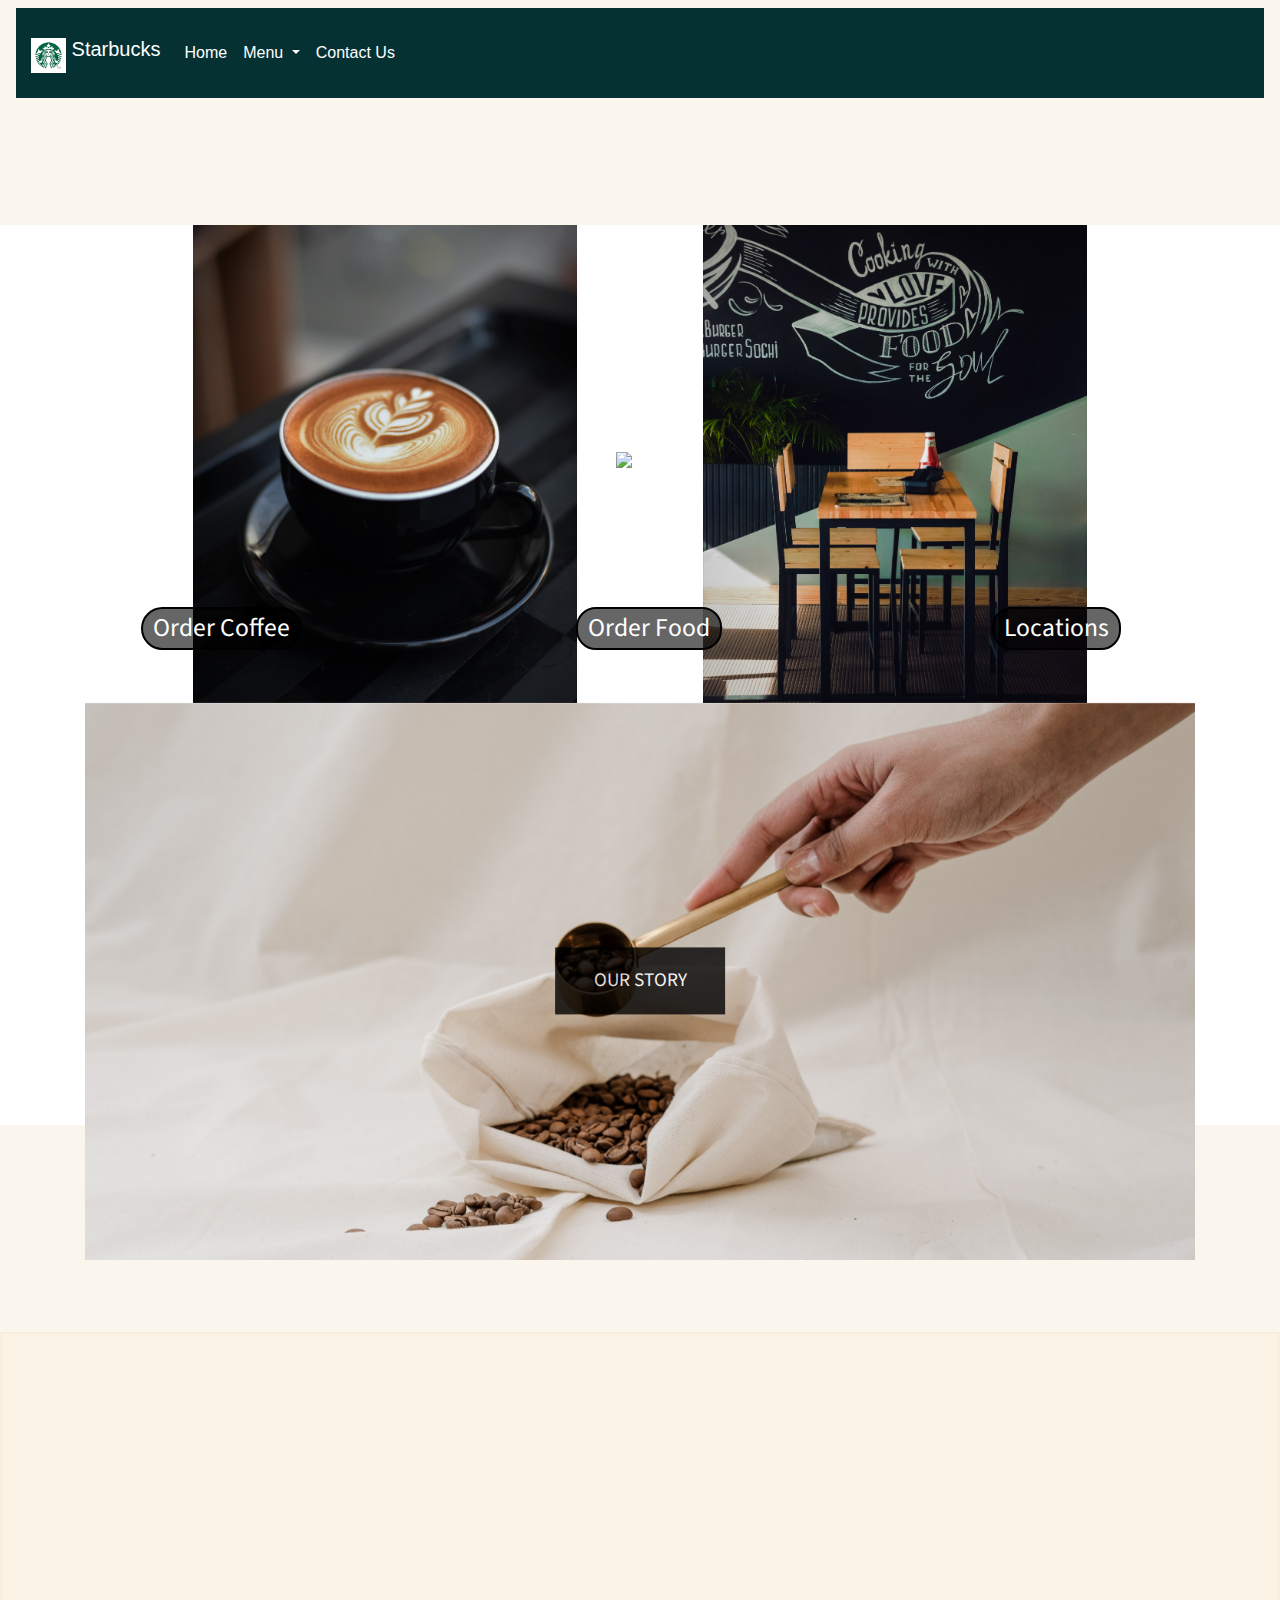
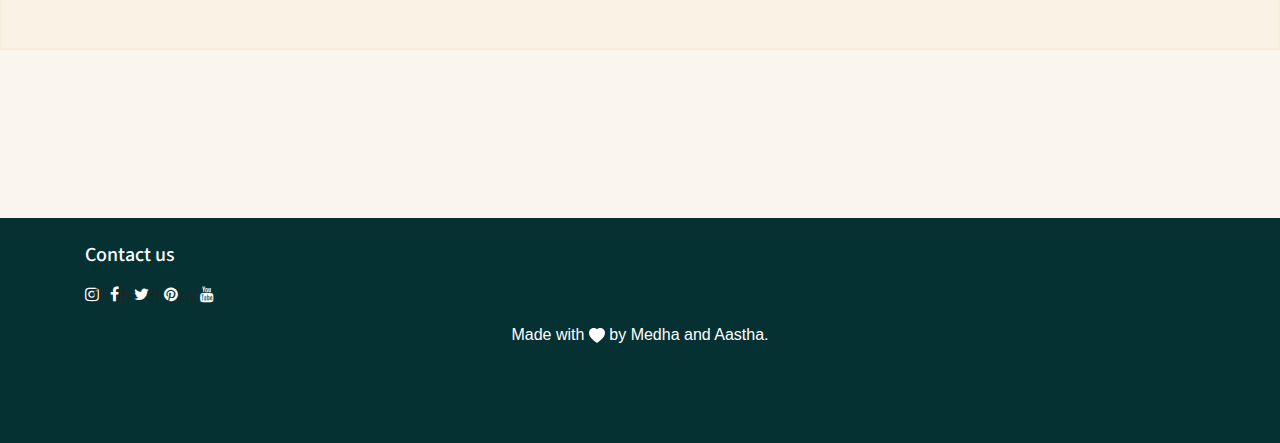
==== index.html @ 7cfb741b "initial commit" ====
<!DOCTYPE html>
<html lang="en">

<head>
    <meta charset="UTF-8">
    <meta http-equiv="X-UA-Compatible" content="IE=edge">
    <meta name="viewport" content="width=device-width, initial-scale=1.0">
    <link rel="stylesheet" href="style.css">
    <title>Starbucks Coffee Company</title>
    <link rel="stylesheet" href="style.css">
    <!-- Bootstrap CSS -->
    <link href="https://cdn.jsdelivr.net/npm/bootstrap@5.0.0-beta3/dist/css/bootstrap.min.css" rel="stylesheet" integrity="sha384-eOJMYsd53ii+scO/bJGFsiCZc+5NDVN2yr8+0RDqr0Ql0h+rP48ckxlpbzKgwra6" crossorigin="anonymous">
    <link rel="stylesheet" href="https://maxcdn.bootstrapcdn.com/bootstrap/4.5.2/css/bootstrap.min.css">
    <script src="https://ajax.googleapis.com/ajax/libs/jquery/3.5.1/jquery.min.js"></script>
    <link rel="stylesheet" href="https://cdnjs.cloudflare.com/ajax/libs/font-awesome/4.7.0/css/font-awesome.min.css">
    <script src="https://cdnjs.cloudflare.com/ajax/libs/popper.js/1.16.0/umd/popper.min.js"></script>
    <script src="https://maxcdn.bootstrapcdn.com/bootstrap/4.5.2/js/bootstrap.min.js"></script>
    <link rel="preconnect" href="https://fonts.gstatic.com">
    <link href="https://fonts.googleapis.com/css2?family=Source+Sans+Pro&display=swap" rel="stylesheet">
    <style>
      .fa-instagram {
  background: rgb(5, 49, 51);
  color: white;
  width: 5px;
}
.fa-facebook {
  background:rgb(5, 49, 51) ;
  color: white;
  width: 5px;
}
.fa-twitter {
  background: rgb(5, 49, 51);
  color: white;
}
.fa-pinterest {
  background: rgb(5, 49, 51);
  color: white;
}
.fa-youtube {
  background: rgb(5, 49, 51);
  color: white;
  width: 5px;
}
    </style>
</head>

<body>
   <!-- <span class="sheader">
    <h1 id="coffee">Coffee</h1>
    <h1 id="food">Food</h1>
    <h1 id="extra">Extra</h1>
    </span> -->
     <nav class="navbar navbar-expand-sm navbar-dark fixed-top navbar-expand-sm">
        <div class="container-fluid navi">
            <a class="navbar-brand" href="#">
              <img src="/navbarlogo.png" alt="" width="35" height="35" class="d-inline-block align-text-top">
             <span class="text-white">Starbucks</span> 
            </a>
            <button class="navbar-toggler" type="button" data-bs-toggle="collapse" data-bs-target="#navbarScroll" aria-controls="navbarScroll" aria-expanded="false" aria-label="Toggle navigation">
                <span class="navbar-toggler-icon"></span>
            </button>
            <div class="collapse navbar-collapse" id="navbarScroll">
                <ul class="navbar-nav me-auto my-2 my-lg-0 navbar-nav-scroll" style="--bs-scroll-height: 100px;">
                  <li class="nav-item">
                    <a class="nav-link active text-white" aria-current="page" href="#">Home</a>
                  </li>
                  
                  <li class="nav-item dropdown">
                    <a class="nav-link dropdown-toggle text-white" href="#" id="navbarScrollingDropdown" role="button" data-bs-toggle="dropdown" aria-expanded="false">
                      Menu
                    </a>
                    <ul class="dropdown-menu" aria-labelledby="navbarScrollingDropdown">
                      <li><a class="dropdown-item" href="/coffee.html">Coffee</a></li>
                      <li><a class="dropdown-item" href="/food.html">Food</a></li>
                    </ul>
                  </li>
                 
                  <li class="nav-item">
                    <a class="nav-link text-white" href="#contactus">Contact Us</a>
                  </li>
                  </ul>
            
            
          </div>
     </nav>
    
    <div class="sheader">
        <img  width="30%" src="coffee2.jpg" alt="coffee"/> 
        <span>&nbsp&nbsp&nbsp&nbsp&nbsp&nbsp&nbsp&nbsp&nbsp&nbsp&nbsp</span>
        <img width="30%" src="food3.jpg" alt="food" />
        <span>&nbsp&nbsp&nbsp&nbsp&nbsp&nbsp&nbsp&nbsp&nbsp&nbsp&nbsp</span>
        <img width="30%" src="location2.jpg" alt="Locations" />
        <a id="coffee" href="coffee.html"> &nbsp; Order Coffee &nbsp;</a>
        <a id="food" href="food.html"> &nbsp; Order Food &nbsp;</a>
        <a id="locations" href="locations.html"> &nbsp; Locations &nbsp;</a> 


        <div class="container">
            <img src="story2.jpg" alt="Our Story" class="image" style="width:100%">
            <div class="middle">
                <div class="text">OUR STORY</div>
            </div>
        </div> 

       <br/>
    <br />
    <br />
       <div class="bottom">

       </div>
     </div>
     <div class="contact" id="contactus">
         <div class="container">
         <p class="contact_head"><h5 class="text-white">Contact us</h5></p>
         <p>
         <a href="https://www.instagram.com/starbucks/" class="fa fa-instagram"></a>
          fh
         <a href="https://www.facebook.com/Starbucks/" class="fa fa-facebook"></a>
         jh
         <a href="https://twitter.com/starbucks/" class="fa fa-twitter"></a>
         h
         <a href="https://www.pinterest.com/starbucks/" class="fa fa-pinterest"></a>
         uy
         <a href="https://www.youtube.com/channel/UCj4nCgtjKJppK_IZeY8TUJg" class="fa fa-youtube"></a>
        </p>
            
                    

         <!-- <ul class="flex sb-footer-iconMarginAdjust">\
         <li class="sm-mr1"><a aria-label="spotify" class="sb-iconButton relative inline-block" href="https://open.spotify.com/user/starbucks" style="min-width: 44px; min-height: 44px;"><svg viewBox="0 0 24 24" class="valign-middle absoluteCenter" preserveAspectRatio="xMidYMid meet" aria-hidden="true" focusable="false" style="width: 32px; height: 32px; overflow: visible; fill: currentcolor;"><path d="M12,0 C18.6274131,0 24,5.37261901 24,12.0000716 C24,18.627381 18.6274131,24 12,24 C5.37258694,24 0,18.627381 0,12.0000716 C0,5.37261901 5.37258694,0 12,0 Z M11.0669976,14 C9.95068692,14.0009568 8.6027256,14.1878544 7.49869423,14.4956294 C7.1391459,14.5957759 6.94143571,14.9349663 7.01538732,15.323911 C7.08630361,15.6969088 7.39839046,15.9206437 7.74883281,15.8300653 C8.54008748,15.6259451 9.33810265,15.4781174 10.1468794,15.4098647 C11.1130794,15.3282166 12.0741744,15.3684028 13.0286469,15.5672606 C14.1176396,15.7941848 15.1397171,16.2280998 16.0883949,16.8908526 C16.3912378,17.1024678 16.747061,16.996421 16.9174532,16.6588253 C17.0846722,16.3276084 16.9922326,15.9219194 16.6909074,15.7184371 C16.4242125,15.5382372 16.1546202,15.3615456 15.8770258,15.205585 C14.3588102,14.3530642 12.7453957,14.0017542 11.0669976,14 Z M10.1375115,11.0003442 L9.77055252,11.0048078 C8.68426674,11.0479717 7.61755495,11.2034929 6.57584646,11.49243 C6.14064634,11.6131584 5.91075895,11.9889467 6.03234638,12.3691822 C6.15507681,12.7528185 6.57698947,12.9458793 7.02147652,12.8358765 C7.38895345,12.7448397 7.75828776,12.6556341 8.1321941,12.5915421 C9.5848138,12.3422374 11.0434343,12.3367438 12.5037693,12.5345134 C14.0365424,12.7419621 15.4914481,13.1568596 16.8266238,13.8930018 C17.2083883,14.103459 17.6680202,13.9939794 17.8937642,13.6477519 C18.1073637,13.320098 17.9912056,12.8938209 17.614156,12.6938277 C17.2519655,12.5018134 16.8857744,12.313069 16.5065817,12.1523159 C14.6039028,11.3459341 12.5917809,11.001407 10.504792,11.0032382 C10.2600455,11.0032382 10.0148704,10.9949978 9.77055252,11.0048078 Z M11.0635356,7.01538228 C10.2184059,6.97905829 9.3745573,7.0079312 8.53227456,7.09284241 C7.5586031,7.1912587 6.59774312,7.36511712 5.66051317,7.67557859 C5.1689799,7.83857086 4.89609567,8.38560397 5.0370218,8.90997339 C5.18164902,9.44769266 5.68015742,9.75008213 6.17923521,9.59003924 C7.37155569,9.20770594 8.59405429,9.0489049 9.83078786,9.00947629 C11.1386962,8.96771922 12.4379213,9.07187905 13.7249043,9.33685791 C15.0971547,9.61953308 16.4163087,10.0659767 17.6311204,10.8388705 C17.7602315,10.9209876 17.918809,10.947532 18.0638633,11 C18.0668526,10.9917728 18.0701267,10.9835455 18.0732584,10.9753183 C18.1337569,10.9681777 18.195252,10.9664702 18.2544694,10.9528099 C18.6473544,10.8626208 18.9228009,10.5436216 18.9889935,10.1064919 C19.0467875,9.72508998 18.8742597,9.30969253 18.5354676,9.11099719 C18.0779559,8.84244802 17.6178819,8.57219131 17.1390177,8.35455782 C15.1965147,7.47176064 13.154794,7.1054161 11.0635356,7.01538228 Z"></path><circle class="sb-icon-hover" fill="transparent" cx="50%" cy="50%" r="75%">

         </circle></svg></a>
        </li>
        <li class="sm-mr1"><a aria-label="facebook" class="sb-iconButton relative inline-block" href="https://facebook.com/starbucks" style="min-width: 44px; min-height: 44px;"><svg viewBox="0 0 24 24" class="valign-middle absoluteCenter" preserveAspectRatio="xMidYMid meet" aria-hidden="true" focusable="false" style="width: 32px; height: 32px; overflow: visible; fill: currentcolor;"><path d="M11.9997802,0 C18.6169827,0 24,5.38345699 24,12.0002198 C24,18.6169827 18.6169827,24 11.9997802,24 C5.38301731,24 0,18.6169827 0,12.0002198 C0,5.38345699 5.38301731,0 11.9997802,0 Z M15.4043684,4.8 L12.7777895,4.8 C11.2364211,4.8 9.98636842,5.96104896 9.98636842,7.39365487 L9.98636842,9.44903723 L8.59515789,9.44903723 C8.48763158,9.44903723 8.4,9.53002017 8.4,9.6303686 L8.4,11.7623327 C8.4,11.862241 8.48763158,11.9432239 8.59515789,11.9432239 L9.98636842,11.9432239 L9.98636842,19.0186686 C9.98636842,19.1190171 10.074,19.2 10.1815263,19.2 L12.9639474,19.2 C13.0719474,19.2 13.1591053,19.1190171 13.1591053,19.0186686 L13.1591053,11.9432239 L15.1765263,11.9432239 C15.2778947,11.9432239 15.3626842,11.8714836 15.3707368,11.7772969 L15.5649474,9.64533284 C15.5748947,9.53970292 15.4844211,9.44903723 15.3702632,9.44903723 L13.1591053,9.44903723 L13.1591053,7.93632863 C13.1591053,7.58202824 13.4688947,7.29462681 13.8502105,7.29462681 L15.4043684,7.29462681 C15.5123684,7.29462681 15.6,7.21320374 15.6,7.11329543 L15.6,4.98133138 C15.6,4.88142307 15.5123684,4.8 15.4043684,4.8 Z"></path><circle class="sb-icon-hover" fill="transparent" cx="50%" cy="50%" r="75%">

        </circle></svg></a>
    </li>
    <li class="sm-mr1"><a aria-label="pinterest" class="sb-iconButton relative inline-block" href="https://www.pinterest.com/starbucks/" style="min-width: 44px; min-height: 44px;"><svg viewBox="0 0 24 24" class="valign-middle absoluteCenter" preserveAspectRatio="xMidYMid meet" aria-hidden="true" focusable="false" style="width: 32px; height: 32px; overflow: visible; fill: currentcolor;"><path d="M11.9997802,0 C18.6169827,0 24,5.38345699 24,12.0002198 C24,18.6169827 18.6169827,24 11.9997802,24 C5.38301731,24 0,18.6169827 0,12.0002198 C0,5.38345699 5.38301731,0 11.9997802,0 Z M16.7437635,9.80095875 C16.4076853,7.09999459 13.974973,5.72453915 11.3823151,6.04599103 C9.33308638,6.29999351 7.2896388,8.13734924 7.20446304,10.7614723 C7.15898457,12.1352202 7.45420918,13.2152643 8.40655904,13.7079011 C8.73839766,13.8799397 9.11455851,13.647282 9.1538704,13.2438663 C9.21707776,12.5937053 8.71874171,12.2918906 8.62315986,11.6344724 C8.11827183,8.17406221 12.2275208,5.81162572 14.3781126,8.22870476 C15.8661833,9.90298663 14.8864693,15.0504856 12.4865168,14.5160131 C10.1875419,14.0041661 13.6123015,9.9059749 11.7765903,9.10213176 C10.2854362,8.44855564 9.49303183,11.1017076 10.2002605,12.420386 C9.82795373,14.4553941 9.06985087,16.3845322 9.18046374,18.814845 C9.19780722,19.1905125 9.62831098,19.3377913 9.8410577,19.0449414 C10.5737235,18.0396038 10.8832083,16.5651088 11.1456729,15.0398132 C11.7349659,15.4359717 12.0506173,15.8487791 12.8017828,15.9128133 C15.5732712,16.14974 17.121466,12.8489885 16.7437635,9.80095875 Z"></path><circle class="sb-icon-hover" fill="transparent" cx="50%" cy="50%" r="75%">

    </circle></svg></a>
</li>
<li class="sm-mr1"><a aria-label="instagram" class="sb-iconButton relative inline-block" href="https://instagram.com/starbucks" style="min-width: 44px; min-height: 44px;">
    <svg viewBox="0 0 24 24" class="valign-middle absoluteCenter" preserveAspectRatio="xMidYMid meet" aria-hidden="true" focusable="false" style="width: 32px; height: 32px; overflow: visible; fill: currentcolor;">
        <path d="M11.9997802,0 C18.6169827,0 24,5.38345699 24,12.0002198 C24,18.6169827 18.6169827,24 11.9997802,24 C5.38301731,24 0,18.6169827 0,12.0002198 C0,5.38345699 5.38301731,0 11.9997802,0 Z M15,5 L9,5 C6.790861,5 5,6.790861 5,9 L5,9 L5,15 C5,17.209139 6.790861,19 9,19 L9,19 L15,19 C17.209139,19 19,17.209139 19,15 L19,15 L19,9 C19,6.790861 17.209139,5 15,5 L15,5 Z M14.7647059,6.23529412 C16.4215601,6.23529412 17.7647059,7.57843987 17.7647059,9.23529412 L17.7647059,9.23529412 L17.7647059,14.7647059 L17.7596132,14.9409787 C17.6683668,16.5157859 16.3623868,17.7647059 14.7647059,17.7647059 L14.7647059,17.7647059 L9.23529412,17.7647059 L9.05902133,17.7596132 C7.48421408,17.6683668 6.23529412,16.3623868 6.23529412,14.7647059 L6.23529412,14.7647059 L6.23529412,9.23529412 L6.24038681,9.05902133 C6.33163324,7.48421408 7.63761323,6.23529412 9.23529412,6.23529412 L9.23529412,6.23529412 Z M11.7941176,8.70588235 C9.86112102,8.70588235 8.29411765,10.2728857 8.29411765,12.2058824 C8.29411765,14.138879 9.86112102,15.7058824 11.7941176,15.7058824 C13.7271143,15.7058824 15.2941176,14.138879 15.2941176,12.2058824 C15.2941176,10.2728857 13.7271143,8.70588235 11.7941176,8.70588235 Z M11.7941176,9.94117647 C13.0448802,9.94117647 14.0588235,10.9551198 14.0588235,12.2058824 C14.0588235,13.4566449 13.0448802,14.4705882 11.7941176,14.4705882 C10.5433551,14.4705882 9.52941176,13.4566449 9.52941176,12.2058824 C9.52941176,10.9551198 10.5433551,9.94117647 11.7941176,9.94117647 Z M15.7058824,7.47058824 C15.2510596,7.47058824 14.8823529,7.83929491 14.8823529,8.29411765 C14.8823529,8.74894038 15.2510596,9.11764706 15.7058824,9.11764706 C16.1607051,9.11764706 16.5294118,8.74894038 16.5294118,8.29411765 C16.5294118,7.83929491 16.1607051,7.47058824 15.7058824,7.47058824 Z">

        </path>
        <circle class="sb-icon-hover" fill="transparent" cx="50%" cy="50%" r="75%"></circle></svg></a></li>
        <li class="sm-mr1"><a aria-label="youtube" class="sb-iconButton relative inline-block" href="https://www.youtube.com/starbucks" style="min-width: 44px; min-height: 44px;"><svg viewBox="0 0 24 24" class="valign-middle absoluteCenter" preserveAspectRatio="xMidYMid meet" aria-hidden="true" focusable="false" style="width: 32px; height: 32px; overflow: visible; fill: currentcolor;">
            <path d="M11.9997802,0 C18.6169827,0 24,5.38345699 24,12.0002198 C24,18.6169827 18.6169827,24 11.9997802,24 C5.38301731,24 0,18.6169827 0,12.0002198 C0,5.38345699 5.38301731,0 11.9997802,0 Z M16.1700158,7 L8.82998416,7 C7.26701245,7 6,8.25308368 6,9.79887301 L6,13.201127 C6,14.7469163 7.26701245,16 8.82998416,16 L16.1700158,16 C17.7329875,16 19,14.7469163 19,13.201127 L19,9.79887301 C19,8.25308368 17.7329875,7 16.1700158,7 Z M11.3262463,9.28078768 L14.5709798,11.3486057 C14.7141036,11.4390048 14.689657,11.6696954 14.5443107,11.7571306 L11.3218015,13.7217059 C11.1822335,13.8056832 11.0555556,13.6925608 11.0555556,13.5162084 L11.0555556,9.4838152 C11.0555556,9.30499291 11.1857894,9.19236451 11.3262463,9.28078768 Z">

            </path><circle class="sb-icon-hover" fill="transparent" cx="50%" cy="50%" r="75%"></circle></svg></a></li><li class="sm-mr1"><a aria-label="twitter" class="sb-iconButton relative inline-block" href="https://twitter.com/starbucks/" style="min-width: 44px; min-height: 44px;"><svg viewBox="0 0 24 24" class="valign-middle absoluteCenter" preserveAspectRatio="xMidYMid meet" aria-hidden="true" focusable="false" style="width: 32px; height: 32px; overflow: visible; fill: currentcolor;"><path d="M11.9997256,5.63636363e-05 C18.6169281,5.63636363e-05 23.9999455,5.38351336 23.9999455,12.0002762 C23.9999455,18.6170391 18.6169281,24.0000564 11.9997256,24.0000564 C5.38296277,24.0000564 -5.4545455e-05,18.6170391 -5.4545455e-05,12.0002762 C-5.4545455e-05,5.38351336 5.38296277,5.63636363e-05 11.9997256,5.63636363e-05 Z M13.9328526,6.00566601 C13.5495281,6.03127502 13.1735596,6.14210744 12.8335533,6.32472904 C12.4927297,6.50777046 12.1882769,6.76218124 11.946758,7.0690695 C11.6958398,7.38645324 11.5111249,7.7613523 11.4167241,8.15892163 C11.3251839,8.5426369 11.3329485,8.92173415 11.3885264,9.30964762 C11.3971083,9.37388005 11.3913871,9.38269626 11.3349918,9.37388005 C9.19237982,9.04642063 7.41674584,8.25883873 5.9745796,6.57116325 C5.9120544,6.49769479 5.8781355,6.49769479 5.82705282,6.5766209 C5.19607955,7.54808386 5.50216697,9.10897377 6.2904749,9.8759845 C6.39550089,9.9780007 6.50297885,10.0804367 6.61944736,10.1736367 C6.57735523,10.1824529 6.0530426,10.124098 5.58553391,9.8759845 C5.5230087,9.83526198 5.49154177,9.85835207 5.48582051,9.93140071 C5.48009925,10.0363556 5.4890898,10.1329142 5.50298429,10.2471052 C5.62394808,11.2315825 6.28761427,12.1425914 7.19688598,12.497759 C7.3047726,12.544359 7.42410175,12.5855013 7.5401616,12.6056527 C7.33337891,12.6522527 7.12005763,12.6858382 6.52586389,12.6379788 C6.45189617,12.6232851 6.42369853,12.6614887 6.45189617,12.7341175 C6.89856313,13.983921 7.86218682,14.3558813 8.58347427,14.5678903 C8.67991837,14.5851029 8.77677113,14.5851029 8.87362389,14.6086128 C8.86749397,14.617429 8.86218137,14.617429 8.85646011,14.6262452 C8.6169845,15.0007245 7.78740177,15.2799046 7.40121671,15.4184451 C6.69831902,15.6711766 5.93289613,15.784528 5.18994963,15.7093802 C5.07102915,15.691328 5.04650946,15.6925874 5.0142252,15.7093802 C4.98153229,15.7299514 5.01013859,15.758919 5.0481441,15.7908253 C5.19894018,15.8932613 5.35218822,15.9839424 5.50870555,16.0712649 C5.98030086,16.3281946 6.47192058,16.5326468 6.98642534,16.6783243 C9.64190741,17.4319008 12.6333092,16.8781585 14.627577,14.8428722 C16.1935677,13.2446184 16.7424,11.0405645 16.7424,8.833572 C16.7424,8.74708913 16.8417047,8.69964949 16.9009607,8.65388914 C17.3083961,8.33944413 17.632056,7.96328561 17.9356914,7.54304602 C17.9906155,7.46747846 17.9987836,7.39862802 17.9998539,7.35648483 L17.9999455,7.31844244 C17.9999455,7.28317758 18.0043466,7.29367307 17.9512206,7.31844244 C17.5380639,7.5107199 17.0836323,7.62700997 16.6377827,7.70383699 C16.8494693,7.66731267 17.161278,7.27394155 17.2859197,7.11482985 C17.476356,6.87217402 17.634508,6.59551279 17.7231875,6.29660111 C17.7350387,6.27351103 17.7432119,6.24412364 17.7207355,6.22649121 C17.6921292,6.21473626 17.6737395,6.22061374 17.6512631,6.23236869 C17.1535134,6.50609118 16.6390087,6.70508575 16.0914023,6.84572538 C16.0460409,6.85706051 16.0125307,6.84572538 15.9839244,6.81633799 C15.9381543,6.76386052 15.8956535,6.71432179 15.8474315,6.67317945 C15.6173551,6.47166596 15.3705235,6.31381373 15.0918164,6.19752365 C14.7260644,6.04428943 14.3268022,5.97963719 13.9328526,6.00566601 Z">
                
            </path><circle class="sb-icon-hover" fill="transparent" cx="50%" cy="50%" r="75%"></circle></svg></a></li></ul> -->
        </div>
        <!-- <div class="container justify-content-around "> -->
          
        <p class="text-white font-monospace text-center">
              Made with  <svg xmlns="http://www.w3.org/2000/svg" width="16" height="16" fill="currentColor" class="bi bi-heart-fill" viewBox="0 0 16 16">
            <path fill-rule="evenodd" d="M8 1.314C12.438-3.248 23.534 4.735 8 15-7.534 4.736 3.562-3.248 8 1.314z"></path>
          </svg>  by Medha and Aastha.
        </p>
      
      <!-- </div> -->
     </div>
<!-- Option 1: Bootstrap Bundle with Popper -->
<script src="https://cdn.jsdelivr.net/npm/bootstrap@5.0.0-beta3/dist/js/bootstrap.bundle.min.js" integrity="sha384-JEW9xMcG8R+pH31jmWH6WWP0WintQrMb4s7ZOdauHnUtxwoG2vI5DkLtS3qm9Ekf" crossorigin="anonymous"></script>

<!-- Option 2: Separate Popper and Bootstrap JS -->
<!--
<script src="https://cdn.jsdelivr.net/npm/@popperjs/core@2.9.1/dist/umd/popper.min.js" integrity="sha384-SR1sx49pcuLnqZUnnPwx6FCym0wLsk5JZuNx2bPPENzswTNFaQU1RDvt3wT4gWFG" crossorigin="anonymous"></script>
<script src="https://cdn.jsdelivr.net/npm/bootstrap@5.0.0-beta3/dist/js/bootstrap.min.js" integrity="sha384-j0CNLUeiqtyaRmlzUHCPZ+Gy5fQu0dQ6eZ/xAww941Ai1SxSY+0EQqNXNE6DZiVc" crossorigin="anonymous"></script>
-->
</body>

</html>
---- style.css ----
* {
  padding: 0;
  margin: 0;
  box-sizing: border-box;
}
.navi{
  background-color:rgb(5, 49, 51);
  height: 10vh;
  margin-bottom: 10vh;
}
.contact
{
  background-color:rgb(5, 49, 51);
  height: 25vh;
}
.contact_head{
  padding-top: 1vh;
}

html,
body {
  height: 100%;
  width: 100%;
  background: #fbf6ed;
  /* #fffef2 */
}

/*.sheader {
  box-sizing: border-box;
  width: 47rem;
  height: 16rem; 
} */
.sheader {
  width: 100%;
  height: auto;
  margin-top: 25vh;
  aspect-ratio: 3993/4969;
  position: relative;

  text-align: center;
  color: white;
  font-family: "Source Sans Pro", sans-serif;

  /* display: flex;
  justify-content: center;
  align-items: center;
  text-align: center;

  object-fit: cover;
  object-position: bottom;

  background-size: cover;
  float:left; */
}
/* #coffee {
  background: url("../projectcafe/coffee_2_re.jpg");
  height: 100%;
  width: 30%;
  background-size: 100% 100%;
  margin: 10px;

  float: left;
  z-index: 1;
}

 #coffee::after {
  content: "";
  position: absolute;
  height: 100%;
  width: 100%;
  top: 0;
  left: 0;
  background-color: black;
  opacity: 0.3;
  z-index: -1;
} 

#food {
  background: url("../projectcafe/food4.jpg");
  height: 100%;
  width: 30%;
  background-size: cover;
  margin: 10px;

  float: left;
  z-index: 1;
}

  #food::after {
  content: "";
  position: absolute;
  height: 100%;
  width: 100%;
  top: 0;
  left: 30%;
  background-color: black;
  opacity: 0.3;
  z-index: -1;
} 

#extra {
  background: url("../projectcafe/food4.jpg");
  height: 100%;
  width: 30%;
  background-size: cover;
  margin: 10px;

  float: left;
  z-index: 1;
} */

/* #coffee {
  aspect-ratio: 1/1.2444;
  display: flex;
  justify-content: center;
  align-items: center;
  text-align: center;
  

  object-fit: cover;
  object-position: bottom;

  background: url("../projectcafe/coffee_2_re.jpg");
  height: 100%;
  width: 30%;
  background-size: 100% 100%;
  margin: 10px;

  float: left;
  z-index: 1;
}

#coffee:hover {
  background: linear-gradient(rgba(0, 0, 0, 0.3), rgba(0, 0, 0, 0.3)),
    url("../projectcafe/coffee_2_re.jpg");
  aspect-ratio: 1/1.2444;

  object-fit: cover;
  object-position: bottom;
  height: 100%;
  width: 30%;
  background-size: 100% 100%;
  margin: 10px;
}

#food {
  aspect-ratio: 1/1.2444;
  display: flex;
  justify-content: center;
  align-items: center;
  text-align: center;

  object-fit: cover;
  object-position: bottom;

  background: url("../projectcafe/food4.jpg");
  height: 100%;
  width: 30%;
  background-size: 100% 100%;
  margin: 10px;

  float: left;
  z-index: 1;
}

#extra {
  aspect-ratio: 1/1.2444;
  display: flex;
  justify-content: center;
  align-items: center;
  text-align: center;

  object-fit: cover;
  object-position: bottom;

  background: url("../projectcafe/food4.jpg");
  height: 100%;
  width: 30%;
  background-size: 100% 100%;
  margin: 10px;

  float: left;
  z-index: 1;
}
*/

#coffee {
  border: 2px solid black;
  background: rgba(0, 0, 0, 0.6);
  border-radius: 100px;
  font-size: 2vw;
  text-decoration: none;
  color: white;
  position: absolute;
  left: 11%;
  top: 24%;
}

#food {
  border: 2px solid black;
  border-radius: 20px;
  background: rgba(0, 0, 0, 0.6);
  font-size: 2vw;
  text-decoration: none;
  color: white;
  position: absolute;
  left: 45%;
  top: 24%;
}
#locations {
  border: 2px solid black;
  border-radius: 20px;
  background: rgba(0, 0, 0, 0.6);
  font-size: 2vw;
  text-decoration: none;
  color: white;
  position: absolute;
  left: 77.5%;
  top: 24%;
}

/* #story {
  font-size: 2vw;
  position: absolute;
  left: 50%;
  top: 50%;
  color: black;

  text-decoration: none;
  outline: 2px solid black;
  outline-offset: 20px; */

/*width: 100%;
  height: auto;
  aspect-ratio: 6000/2768;

  text-align: center;
  color: black;

  outline: 2px solid white;
  outline-offset: 20px; 
} */

.container {
  position: relative;
  width: 100%;
  font-family: "Source Sans Pro", sans-serif;
  position: relative;
}

.image {
  opacity: 1;
  display: block;
  width: 100%;
  height: auto;
  transition: 0.5s ease;
  backface-visibility: hidden;
}

.middle {
  transition: 0.5s ease;
  opacity: 0.8;
  position: absolute;
  top: 50%;
  left: 50%;
  transform: translate(-50%, -50%);
  -ms-transform: translate(-50%, -50%);
  text-align: center;
}

.container:hover .image {
  opacity: 0.7;
}

.container:hover .middle {
  opacity: 1;
}

.text {
  background-color: black;
  color: white;
  font-size: 1.5vw;
  padding: 1.5vw 3vw;
}

.bottom {
  background-color: #faf2e4;
  border: 2px solid #f8eddb;
  height: 20%;
  width: 100%;
}

@media only screen and (max-width: 840px) {
  .sheader {
    border: none;
  }

  #coffee {
    aspect-ratio: 1/1.2444;
    display: flex;
    justify-content: center;
    align-items: center;
    text-align: center;

    object-fit: cover;
    object-position: bottom;

    background: url("../projectcafe/coffee2_small.jpg");
    height: 100%;
    width: 30%;
    background-size: 100% 100%;
    border: none;
    position: absolute;
    top: -30%;
    left: 14%;

    float: left;
    z-index: 1;
  }

  #food {
    aspect-ratio: 1/1.2444;
    display: flex;
    justify-content: center;
    align-items: center;
    text-align: center;

    object-fit: cover;
    object-position: bottom;

    background: url("../projectcafe/food4_small.jpg");
    height: 100%;
    width: 30%;
    background-size: 100% 100%;
    border: none;
    position: absolute;
    top: -30%;
    left: 50%;

    float: left;
    z-index: 1;
  }

  #locations {
    aspect-ratio: 1/1.2444;
    display: flex;
    justify-content: center;
    align-items: center;
    text-align: center;

    object-fit: cover;
    object-position: bottom;

    background: url("../projectcafe/location2_small.jpg");
    height: 100%;
    width: 30%;
    background-size: 100% 100%;
    border: none;
    position: absolute;
    top: -6%;
    left: 33%;

    float: left;
    z-index: 1;
  }
}

.c_banner {
  aspect-ratio: none;
  font-size: 20vw;
  font-family: "Oswald", sans-serif;
  color: white;
  position: absolute;
  left: 20%;
  top: 18%;
  opacity: 0.75;
}
.f_banner {
  aspect-ratio: none;
  font-size: 20vw;
  font-family: "Oswald", sans-serif;
  color: white;
  position: absolute;
  left: 47%;
  top: 18%;
  opacity: 0.75;
}

/* .l_banner {
  aspect-ratio: none;
  font-size: 12vw;
  font-family: "Oswald", sans-serif;
  color: white;
  position: absolute;
  left: 5%;
  top: 0%;
  opacity: 1;
} */

.l_banner {
  aspect-ratio: none;
  font-size: 12vw;
  font-family: "Oswald", sans-serif;
  color: white;
  position: absolute;
  left: 44%;
  top: 36%;
  opacity: 0.75;
}
---- style.css ----
* {
  padding: 0;
  margin: 0;
  box-sizing: border-box;
}
.navi{
  background-color:rgb(5, 49, 51);
  height: 10vh;
  margin-bottom: 10vh;
}
.contact
{
  background-color:rgb(5, 49, 51);
  height: 25vh;
}
.contact_head{
  padding-top: 1vh;
}

html,
body {
  height: 100%;
  width: 100%;
  background: #fbf6ed;
  /* #fffef2 */
}

/*.sheader {
  box-sizing: border-box;
  width: 47rem;
  height: 16rem; 
} */
.sheader {
  width: 100%;
  height: auto;
  margin-top: 25vh;
  aspect-ratio: 3993/4969;
  position: relative;

  text-align: center;
  color: white;
  font-family: "Source Sans Pro", sans-serif;

  /* display: flex;
  justify-content: center;
  align-items: center;
  text-align: center;

  object-fit: cover;
  object-position: bottom;

  background-size: cover;
  float:left; */
}
/* #coffee {
  background: url("../projectcafe/coffee_2_re.jpg");
  height: 100%;
  width: 30%;
  background-size: 100% 100%;
  margin: 10px;

  float: left;
  z-index: 1;
}

 #coffee::after {
  content: "";
  position: absolute;
  height: 100%;
  width: 100%;
  top: 0;
  left: 0;
  background-color: black;
  opacity: 0.3;
  z-index: -1;
} 

#food {
  background: url("../projectcafe/food4.jpg");
  height: 100%;
  width: 30%;
  background-size: cover;
  margin: 10px;

  float: left;
  z-index: 1;
}

  #food::after {
  content: "";
  position: absolute;
  height: 100%;
  width: 100%;
  top: 0;
  left: 30%;
  background-color: black;
  opacity: 0.3;
  z-index: -1;
} 

#extra {
  background: url("../projectcafe/food4.jpg");
  height: 100%;
  width: 30%;
  background-size: cover;
  margin: 10px;

  float: left;
  z-index: 1;
} */

/* #coffee {
  aspect-ratio: 1/1.2444;
  display: flex;
  justify-content: center;
  align-items: center;
  text-align: center;
  

  object-fit: cover;
  object-position: bottom;

  background: url("../projectcafe/coffee_2_re.jpg");
  height: 100%;
  width: 30%;
  background-size: 100% 100%;
  margin: 10px;

  float: left;
  z-index: 1;
}

#coffee:hover {
  background: linear-gradient(rgba(0, 0, 0, 0.3), rgba(0, 0, 0, 0.3)),
    url("../projectcafe/coffee_2_re.jpg");
  aspect-ratio: 1/1.2444;

  object-fit: cover;
  object-position: bottom;
  height: 100%;
  width: 30%;
  background-size: 100% 100%;
  margin: 10px;
}

#food {
  aspect-ratio: 1/1.2444;
  display: flex;
  justify-content: center;
  align-items: center;
  text-align: center;

  object-fit: cover;
  object-position: bottom;

  background: url("../projectcafe/food4.jpg");
  height: 100%;
  width: 30%;
  background-size: 100% 100%;
  margin: 10px;

  float: left;
  z-index: 1;
}

#extra {
  aspect-ratio: 1/1.2444;
  display: flex;
  justify-content: center;
  align-items: center;
  text-align: center;

  object-fit: cover;
  object-position: bottom;

  background: url("../projectcafe/food4.jpg");
  height: 100%;
  width: 30%;
  background-size: 100% 100%;
  margin: 10px;

  float: left;
  z-index: 1;
}
*/

#coffee {
  border: 2px solid black;
  background: rgba(0, 0, 0, 0.6);
  border-radius: 100px;
  font-size: 2vw;
  text-decoration: none;
  color: white;
  position: absolute;
  left: 11%;
  top: 24%;
}

#food {
  border: 2px solid black;
  border-radius: 20px;
  background: rgba(0, 0, 0, 0.6);
  font-size: 2vw;
  text-decoration: none;
  color: white;
  position: absolute;
  left: 45%;
  top: 24%;
}
#locations {
  border: 2px solid black;
  border-radius: 20px;
  background: rgba(0, 0, 0, 0.6);
  font-size: 2vw;
  text-decoration: none;
  color: white;
  position: absolute;
  left: 77.5%;
  top: 24%;
}

/* #story {
  font-size: 2vw;
  position: absolute;
  left: 50%;
  top: 50%;
  color: black;

  text-decoration: none;
  outline: 2px solid black;
  outline-offset: 20px; */

/*width: 100%;
  height: auto;
  aspect-ratio: 6000/2768;

  text-align: center;
  color: black;

  outline: 2px solid white;
  outline-offset: 20px; 
} */

.container {
  position: relative;
  width: 100%;
  font-family: "Source Sans Pro", sans-serif;
  position: relative;
}

.image {
  opacity: 1;
  display: block;
  width: 100%;
  height: auto;
  transition: 0.5s ease;
  backface-visibility: hidden;
}

.middle {
  transition: 0.5s ease;
  opacity: 0.8;
  position: absolute;
  top: 50%;
  left: 50%;
  transform: translate(-50%, -50%);
  -ms-transform: translate(-50%, -50%);
  text-align: center;
}

.container:hover .image {
  opacity: 0.7;
}

.container:hover .middle {
  opacity: 1;
}

.text {
  background-color: black;
  color: white;
  font-size: 1.5vw;
  padding: 1.5vw 3vw;
}

.bottom {
  background-color: #faf2e4;
  border: 2px solid #f8eddb;
  height: 20%;
  width: 100%;
}

@media only screen and (max-width: 840px) {
  .sheader {
    border: none;
  }

  #coffee {
    aspect-ratio: 1/1.2444;
    display: flex;
    justify-content: center;
    align-items: center;
    text-align: center;

    object-fit: cover;
    object-position: bottom;

    background: url("../projectcafe/coffee2_small.jpg");
    height: 100%;
    width: 30%;
    background-size: 100% 100%;
    border: none;
    position: absolute;
    top: -30%;
    left: 14%;

    float: left;
    z-index: 1;
  }

  #food {
    aspect-ratio: 1/1.2444;
    display: flex;
    justify-content: center;
    align-items: center;
    text-align: center;

    object-fit: cover;
    object-position: bottom;

    background: url("../projectcafe/food4_small.jpg");
    height: 100%;
    width: 30%;
    background-size: 100% 100%;
    border: none;
    position: absolute;
    top: -30%;
    left: 50%;

    float: left;
    z-index: 1;
  }

  #locations {
    aspect-ratio: 1/1.2444;
    display: flex;
    justify-content: center;
    align-items: center;
    text-align: center;

    object-fit: cover;
    object-position: bottom;

    background: url("../projectcafe/location2_small.jpg");
    height: 100%;
    width: 30%;
    background-size: 100% 100%;
    border: none;
    position: absolute;
    top: -6%;
    left: 33%;

    float: left;
    z-index: 1;
  }
}

.c_banner {
  aspect-ratio: none;
  font-size: 20vw;
  font-family: "Oswald", sans-serif;
  color: white;
  position: absolute;
  left: 20%;
  top: 18%;
  opacity: 0.75;
}
.f_banner {
  aspect-ratio: none;
  font-size: 20vw;
  font-family: "Oswald", sans-serif;
  color: white;
  position: absolute;
  left: 47%;
  top: 18%;
  opacity: 0.75;
}

/* .l_banner {
  aspect-ratio: none;
  font-size: 12vw;
  font-family: "Oswald", sans-serif;
  color: white;
  position: absolute;
  left: 5%;
  top: 0%;
  opacity: 1;
} */

.l_banner {
  aspect-ratio: none;
  font-size: 12vw;
  font-family: "Oswald", sans-serif;
  color: white;
  position: absolute;
  left: 44%;
  top: 36%;
  opacity: 0.75;
}
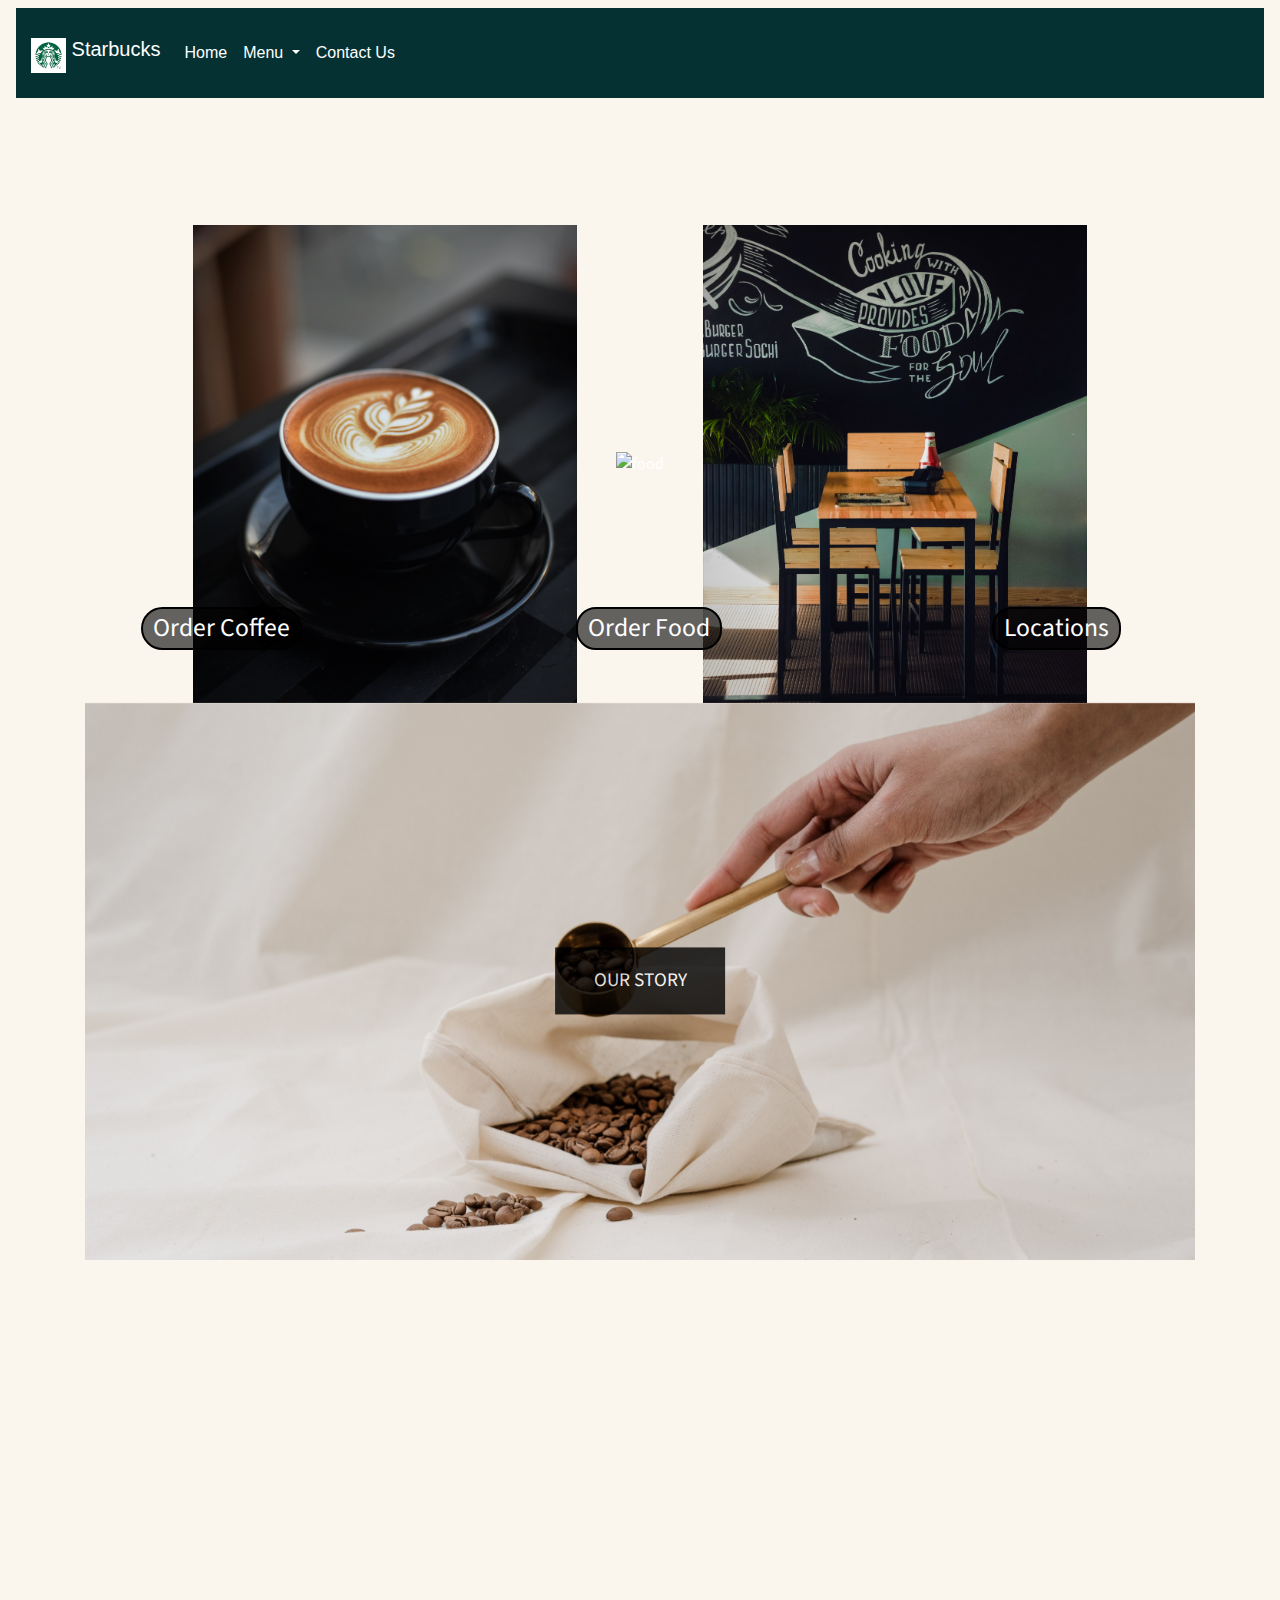
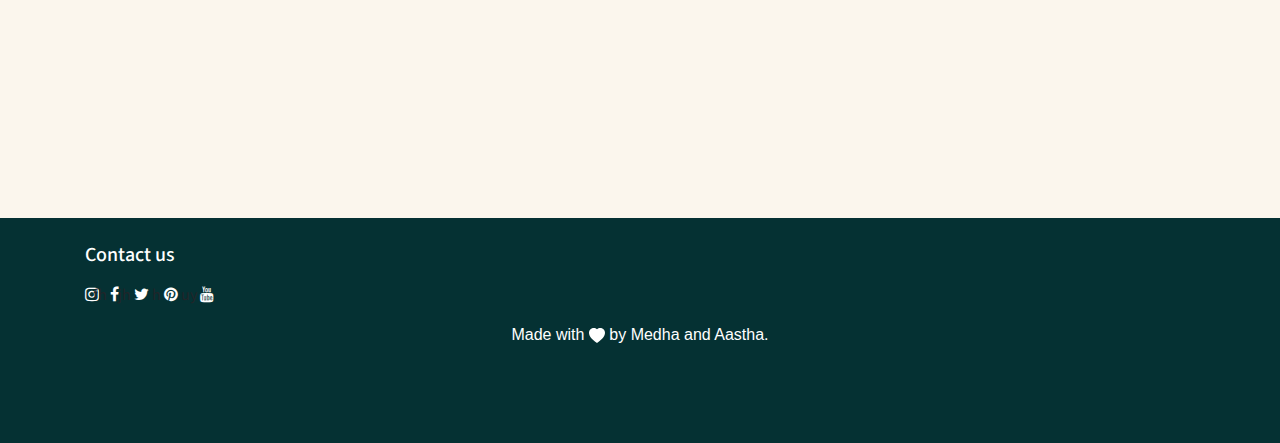
==== commit 6a32653b: "Add files via upload" ====
--- a/index.html
+++ b/index.html
@@ -103,11 +103,6 @@
         </div> 
 
        <br/>
-    <br />
-    <br />
-       <div class="bottom">
-
-       </div>
      </div>
      <div class="contact" id="contactus">
          <div class="container">
--- a/style.css
+++ b/style.css
@@ -3,17 +3,16 @@
   margin: 0;
   box-sizing: border-box;
 }
-.navi{
-  background-color:rgb(5, 49, 51);
+.navi {
+  background-color: rgb(5, 49, 51);
   height: 10vh;
   margin-bottom: 10vh;
 }
-.contact
-{
-  background-color:rgb(5, 49, 51);
+.contact {
+  background-color: rgb(5, 49, 51);
   height: 25vh;
 }
-.contact_head{
+.contact_head {
   padding-top: 1vh;
 }
 
@@ -31,6 +30,7 @@
   height: 16rem; 
 } */
 .sheader {
+  background: #fbf6ed;
   width: 100%;
   height: auto;
   margin-top: 25vh;
@@ -281,13 +281,6 @@
   color: white;
   font-size: 1.5vw;
   padding: 1.5vw 3vw;
-}
-
-.bottom {
-  background-color: #faf2e4;
-  border: 2px solid #f8eddb;
-  height: 20%;
-  width: 100%;
 }
 
 @media only screen and (max-width: 840px) {
--- a/style.css
+++ b/style.css
@@ -3,17 +3,16 @@
   margin: 0;
   box-sizing: border-box;
 }
-.navi{
-  background-color:rgb(5, 49, 51);
+.navi {
+  background-color: rgb(5, 49, 51);
   height: 10vh;
   margin-bottom: 10vh;
 }
-.contact
-{
-  background-color:rgb(5, 49, 51);
+.contact {
+  background-color: rgb(5, 49, 51);
   height: 25vh;
 }
-.contact_head{
+.contact_head {
   padding-top: 1vh;
 }
 
@@ -31,6 +30,7 @@
   height: 16rem; 
 } */
 .sheader {
+  background: #fbf6ed;
   width: 100%;
   height: auto;
   margin-top: 25vh;
@@ -281,13 +281,6 @@
   color: white;
   font-size: 1.5vw;
   padding: 1.5vw 3vw;
-}
-
-.bottom {
-  background-color: #faf2e4;
-  border: 2px solid #f8eddb;
-  height: 20%;
-  width: 100%;
 }
 
 @media only screen and (max-width: 840px) {
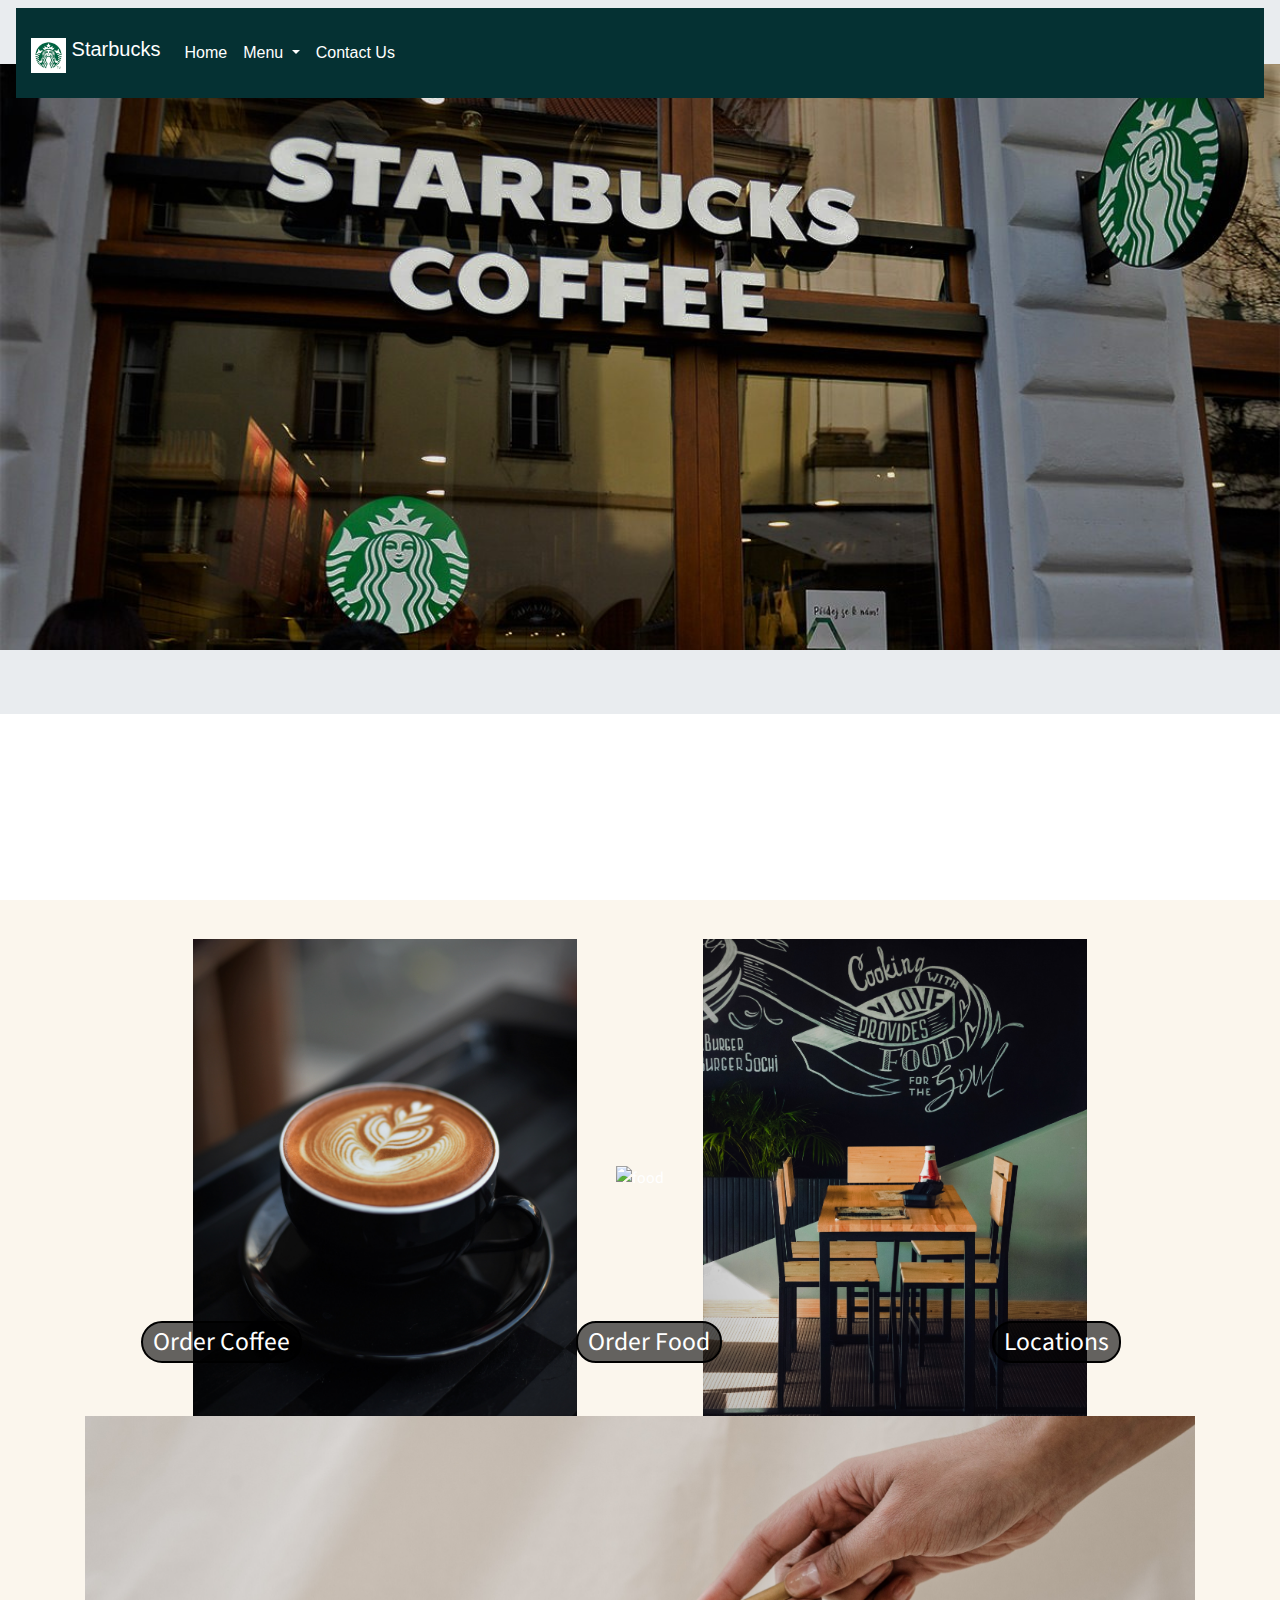
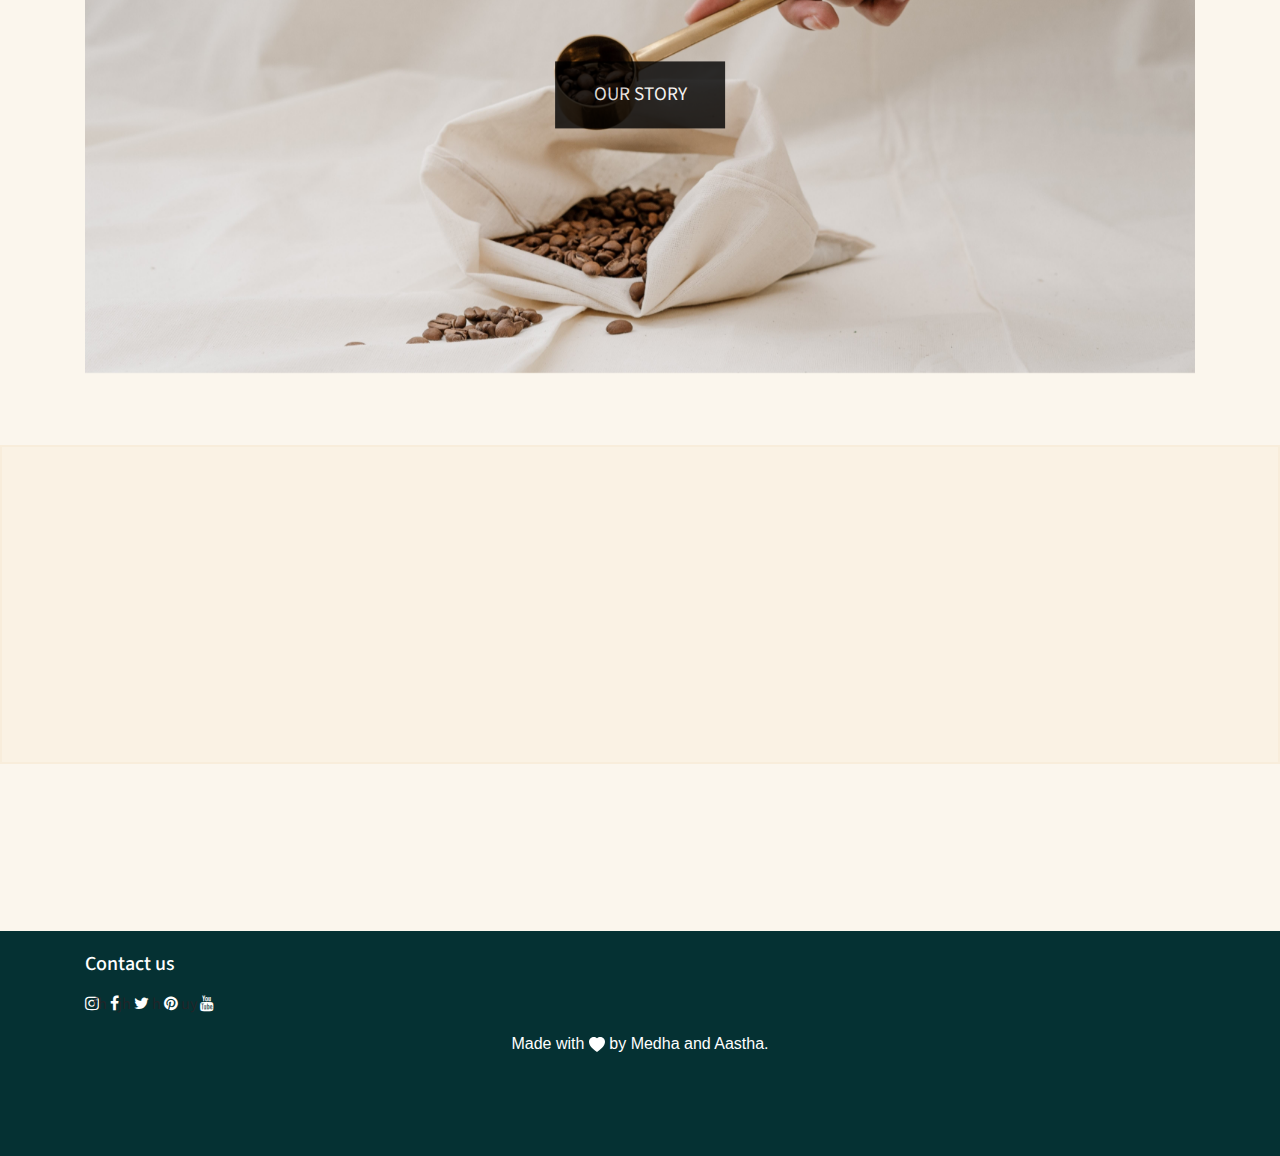
==== commit c22fce3b: "second commit" ====
--- a/index.html
+++ b/index.html
@@ -83,7 +83,9 @@
             
           </div>
      </nav>
-    
+     <div class="jumbotron jumbotron-fluid">
+       <img src="/mainbanner.png" alt="" style="width: 100%;">
+     </div>
     <div class="sheader">
         <img  width="30%" src="coffee2.jpg" alt="coffee"/> 
         <span>&nbsp&nbsp&nbsp&nbsp&nbsp&nbsp&nbsp&nbsp&nbsp&nbsp&nbsp</span>
@@ -103,6 +105,11 @@
         </div> 
 
        <br/>
+    <br />
+    <br />
+       <div class="bottom">
+
+       </div>
      </div>
      <div class="contact" id="contactus">
          <div class="container">
--- a/style.css
+++ b/style.css
@@ -3,17 +3,18 @@
   margin: 0;
   box-sizing: border-box;
 }
-.navi {
-  background-color: rgb(5, 49, 51);
+.navi{
+  background-color:rgb(5, 49, 51);
   height: 10vh;
   margin-bottom: 10vh;
 }
-.contact {
-  background-color: rgb(5, 49, 51);
+.contact
+{
+  background-color:rgb(5, 49, 51);
   height: 25vh;
 }
-.contact_head {
-  padding-top: 1vh;
+.contact_head{
+  padding-top: 0.5vh;
 }
 
 html,
@@ -30,7 +31,6 @@
   height: 16rem; 
 } */
 .sheader {
-  background: #fbf6ed;
   width: 100%;
   height: auto;
   margin-top: 25vh;
@@ -281,6 +281,13 @@
   color: white;
   font-size: 1.5vw;
   padding: 1.5vw 3vw;
+}
+
+.bottom {
+  background-color: #faf2e4;
+  border: 2px solid #f8eddb;
+  height: 20%;
+  width: 100%;
 }
 
 @media only screen and (max-width: 840px) {
--- a/style.css
+++ b/style.css
@@ -3,17 +3,18 @@
   margin: 0;
   box-sizing: border-box;
 }
-.navi {
-  background-color: rgb(5, 49, 51);
+.navi{
+  background-color:rgb(5, 49, 51);
   height: 10vh;
   margin-bottom: 10vh;
 }
-.contact {
-  background-color: rgb(5, 49, 51);
+.contact
+{
+  background-color:rgb(5, 49, 51);
   height: 25vh;
 }
-.contact_head {
-  padding-top: 1vh;
+.contact_head{
+  padding-top: 0.5vh;
 }
 
 html,
@@ -30,7 +31,6 @@
   height: 16rem; 
 } */
 .sheader {
-  background: #fbf6ed;
   width: 100%;
   height: auto;
   margin-top: 25vh;
@@ -281,6 +281,13 @@
   color: white;
   font-size: 1.5vw;
   padding: 1.5vw 3vw;
+}
+
+.bottom {
+  background-color: #faf2e4;
+  border: 2px solid #f8eddb;
+  height: 20%;
+  width: 100%;
 }
 
 @media only screen and (max-width: 840px) {
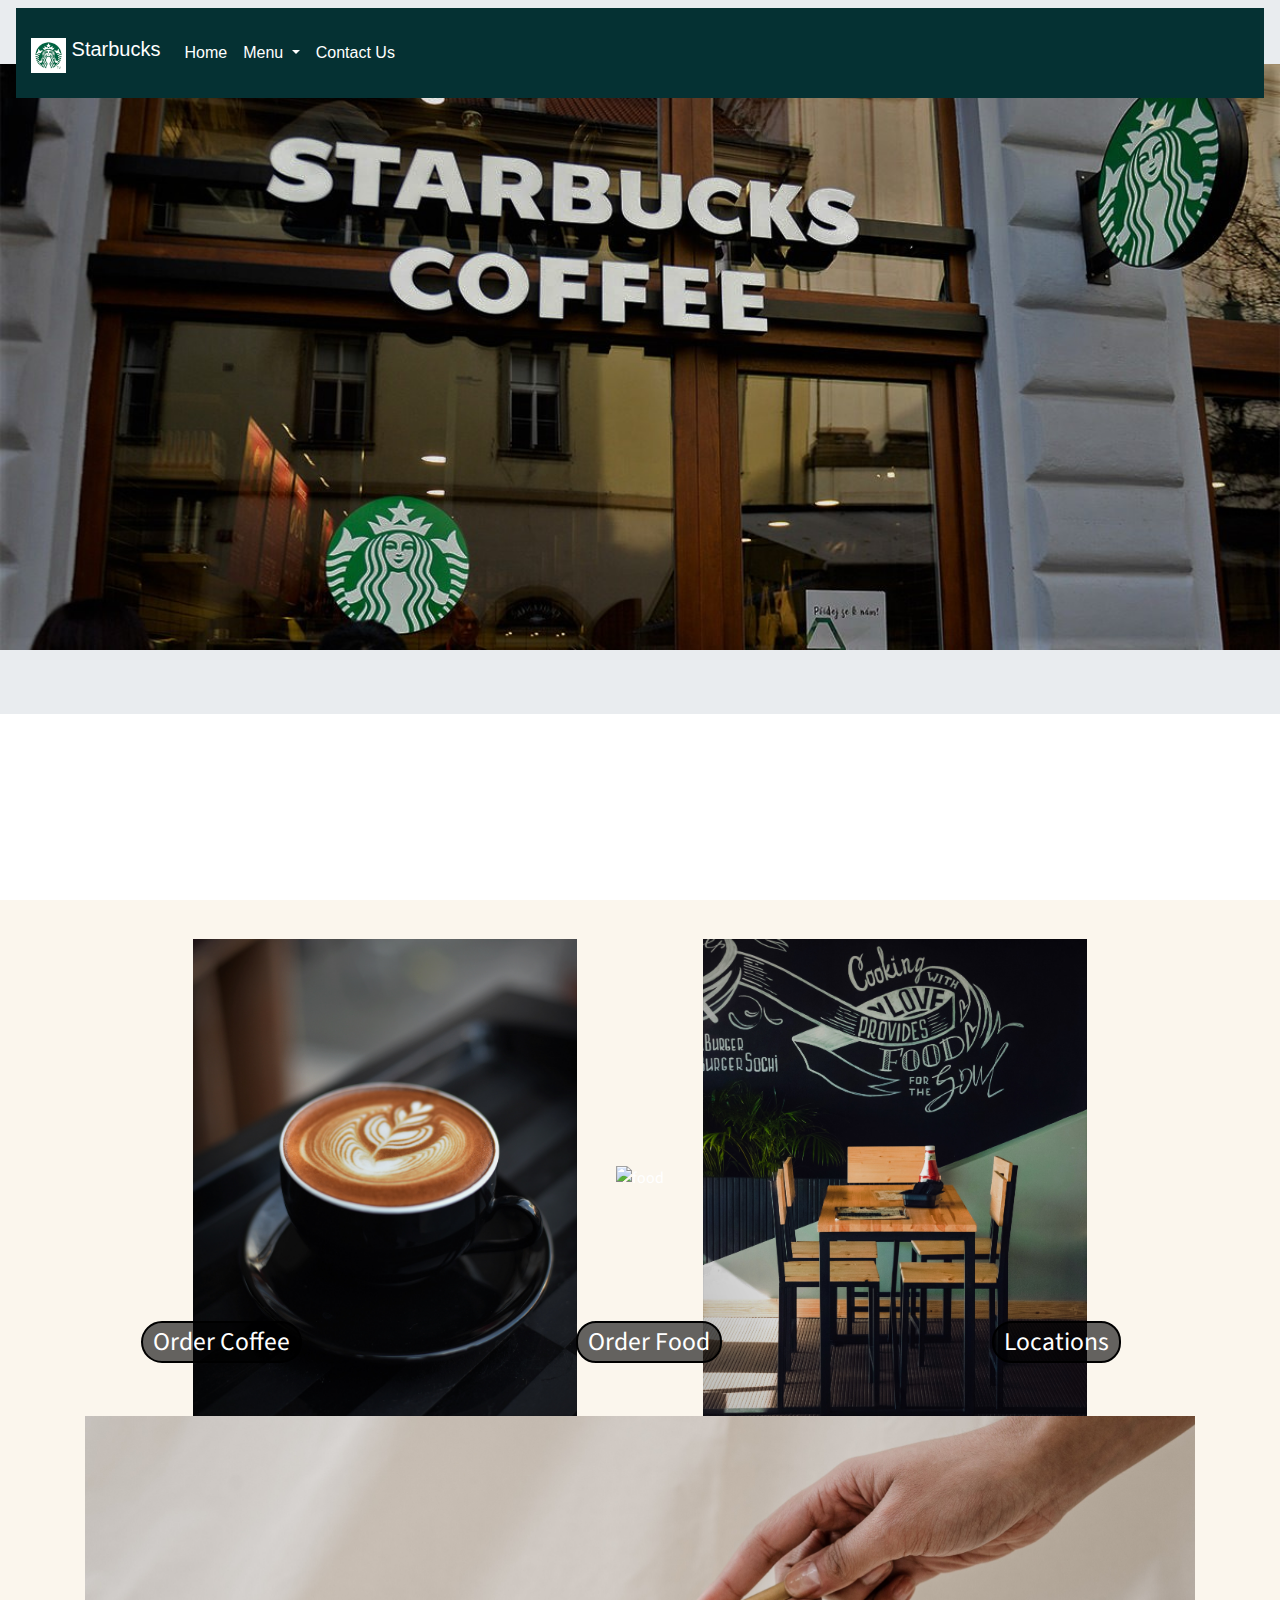
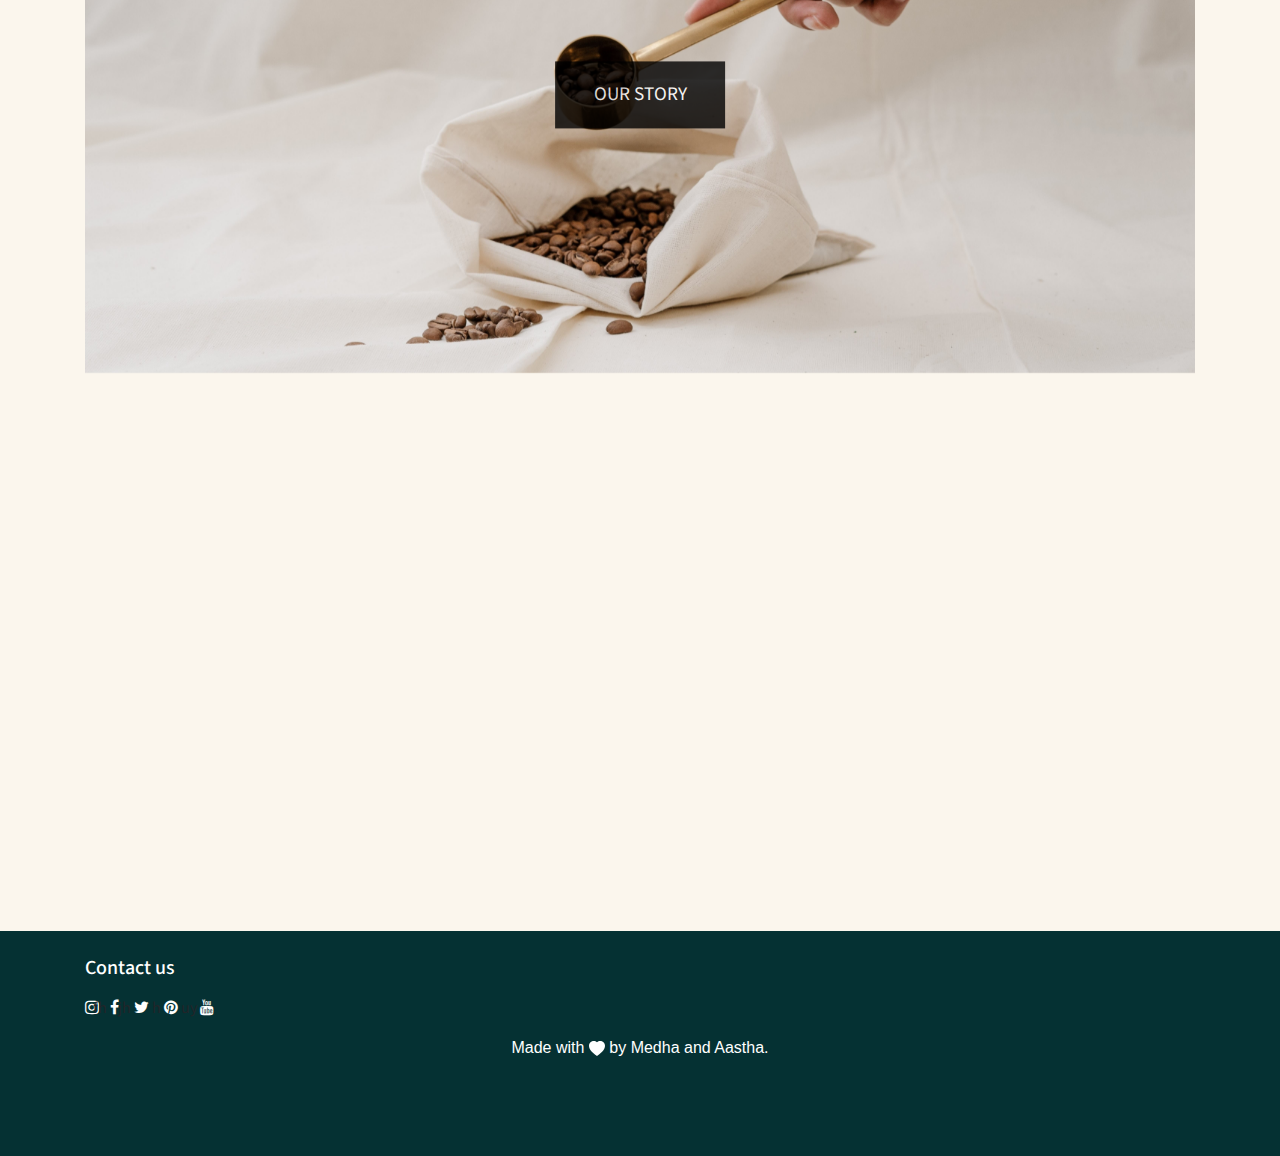
==== commit 124e48c8: "changed banner" ====
--- a/index.html
+++ b/index.html
@@ -105,11 +105,6 @@
         </div> 
 
        <br/>
-    <br />
-    <br />
-       <div class="bottom">
-
-       </div>
      </div>
      <div class="contact" id="contactus">
          <div class="container">
--- a/style.css
+++ b/style.css
@@ -3,18 +3,17 @@
   margin: 0;
   box-sizing: border-box;
 }
-.navi{
-  background-color:rgb(5, 49, 51);
+.navi {
+  background-color: rgb(5, 49, 51);
   height: 10vh;
   margin-bottom: 10vh;
 }
-.contact
-{
-  background-color:rgb(5, 49, 51);
+.contact {
+  background-color: rgb(5, 49, 51);
   height: 25vh;
 }
 .contact_head{
-  padding-top: 0.5vh;
+  padding-top: 1vh;
 }
 
 html,
@@ -31,6 +30,7 @@
   height: 16rem; 
 } */
 .sheader {
+  background: #fbf6ed;
   width: 100%;
   height: auto;
   margin-top: 25vh;
@@ -281,13 +281,6 @@
   color: white;
   font-size: 1.5vw;
   padding: 1.5vw 3vw;
-}
-
-.bottom {
-  background-color: #faf2e4;
-  border: 2px solid #f8eddb;
-  height: 20%;
-  width: 100%;
 }
 
 @media only screen and (max-width: 840px) {
--- a/style.css
+++ b/style.css
@@ -3,18 +3,17 @@
   margin: 0;
   box-sizing: border-box;
 }
-.navi{
-  background-color:rgb(5, 49, 51);
+.navi {
+  background-color: rgb(5, 49, 51);
   height: 10vh;
   margin-bottom: 10vh;
 }
-.contact
-{
-  background-color:rgb(5, 49, 51);
+.contact {
+  background-color: rgb(5, 49, 51);
   height: 25vh;
 }
 .contact_head{
-  padding-top: 0.5vh;
+  padding-top: 1vh;
 }
 
 html,
@@ -31,6 +30,7 @@
   height: 16rem; 
 } */
 .sheader {
+  background: #fbf6ed;
   width: 100%;
   height: auto;
   margin-top: 25vh;
@@ -281,13 +281,6 @@
   color: white;
   font-size: 1.5vw;
   padding: 1.5vw 3vw;
-}
-
-.bottom {
-  background-color: #faf2e4;
-  border: 2px solid #f8eddb;
-  height: 20%;
-  width: 100%;
 }
 
 @media only screen and (max-width: 840px) {
